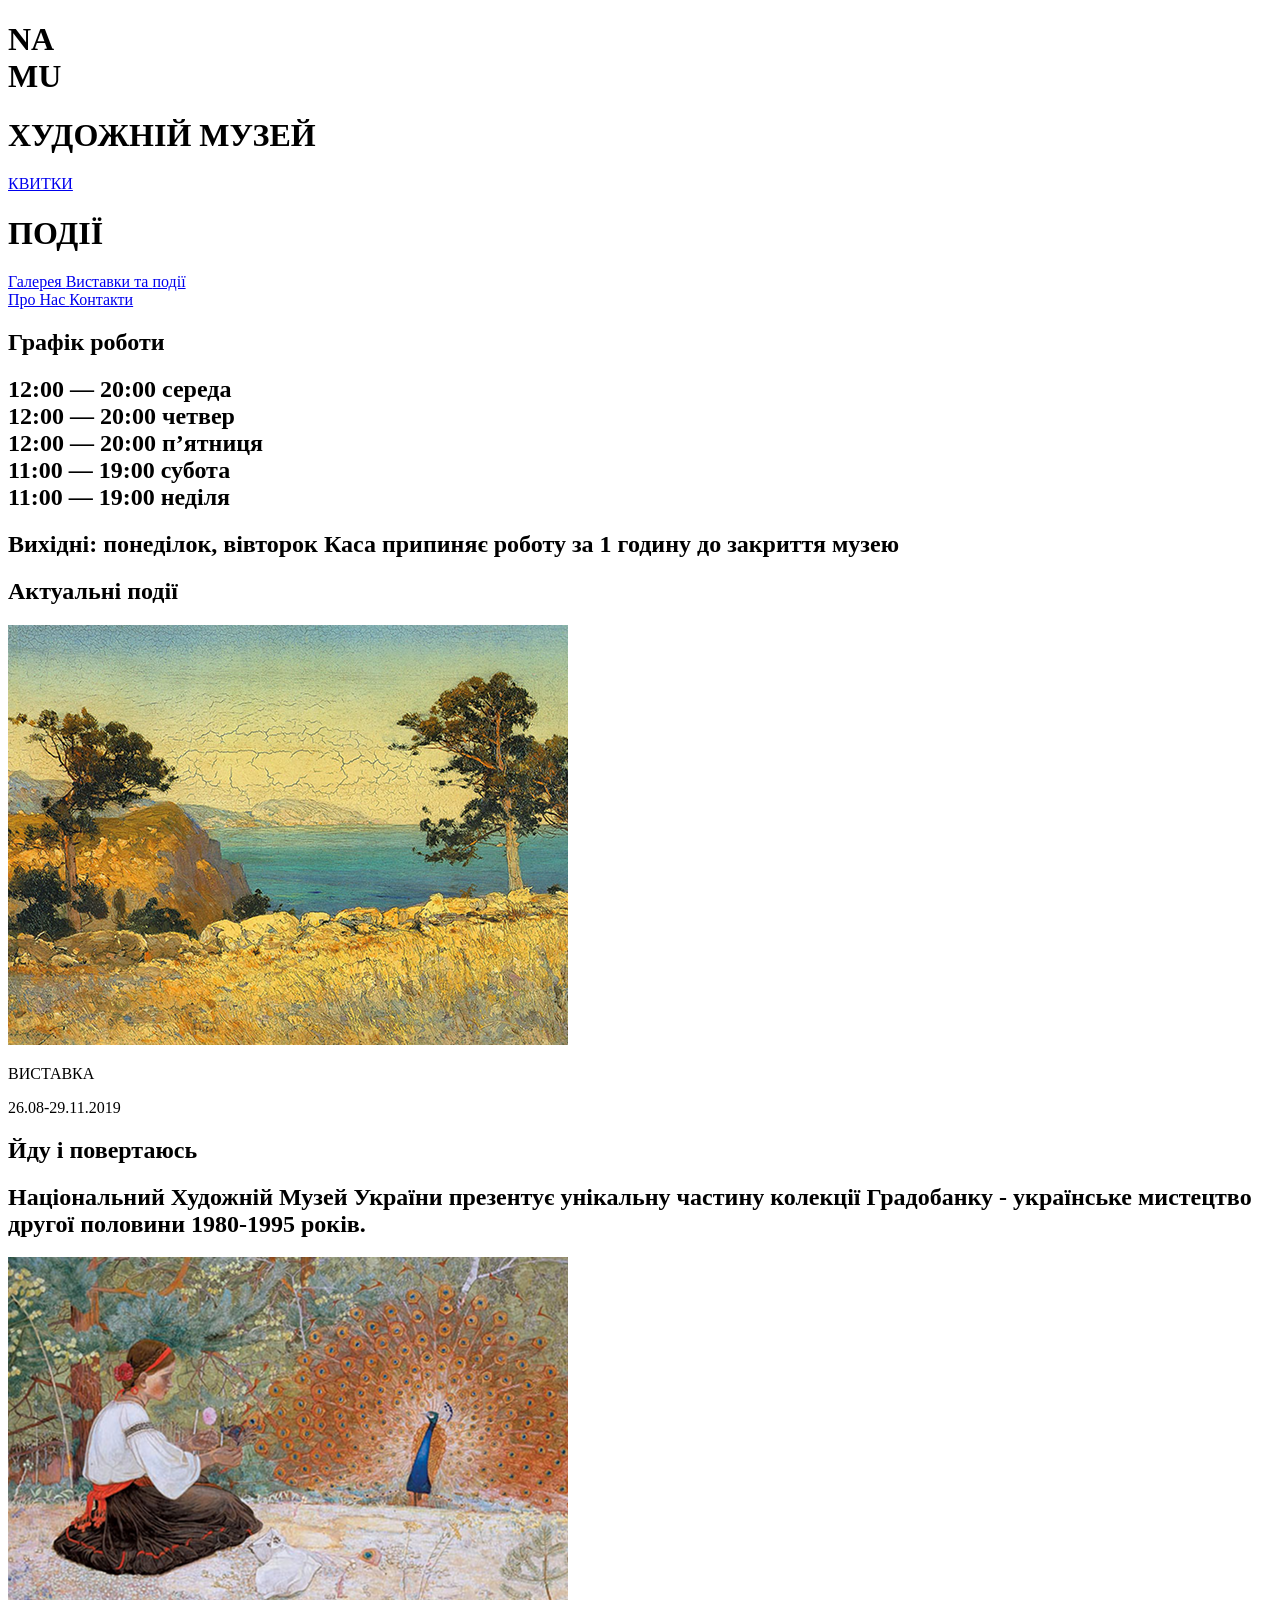
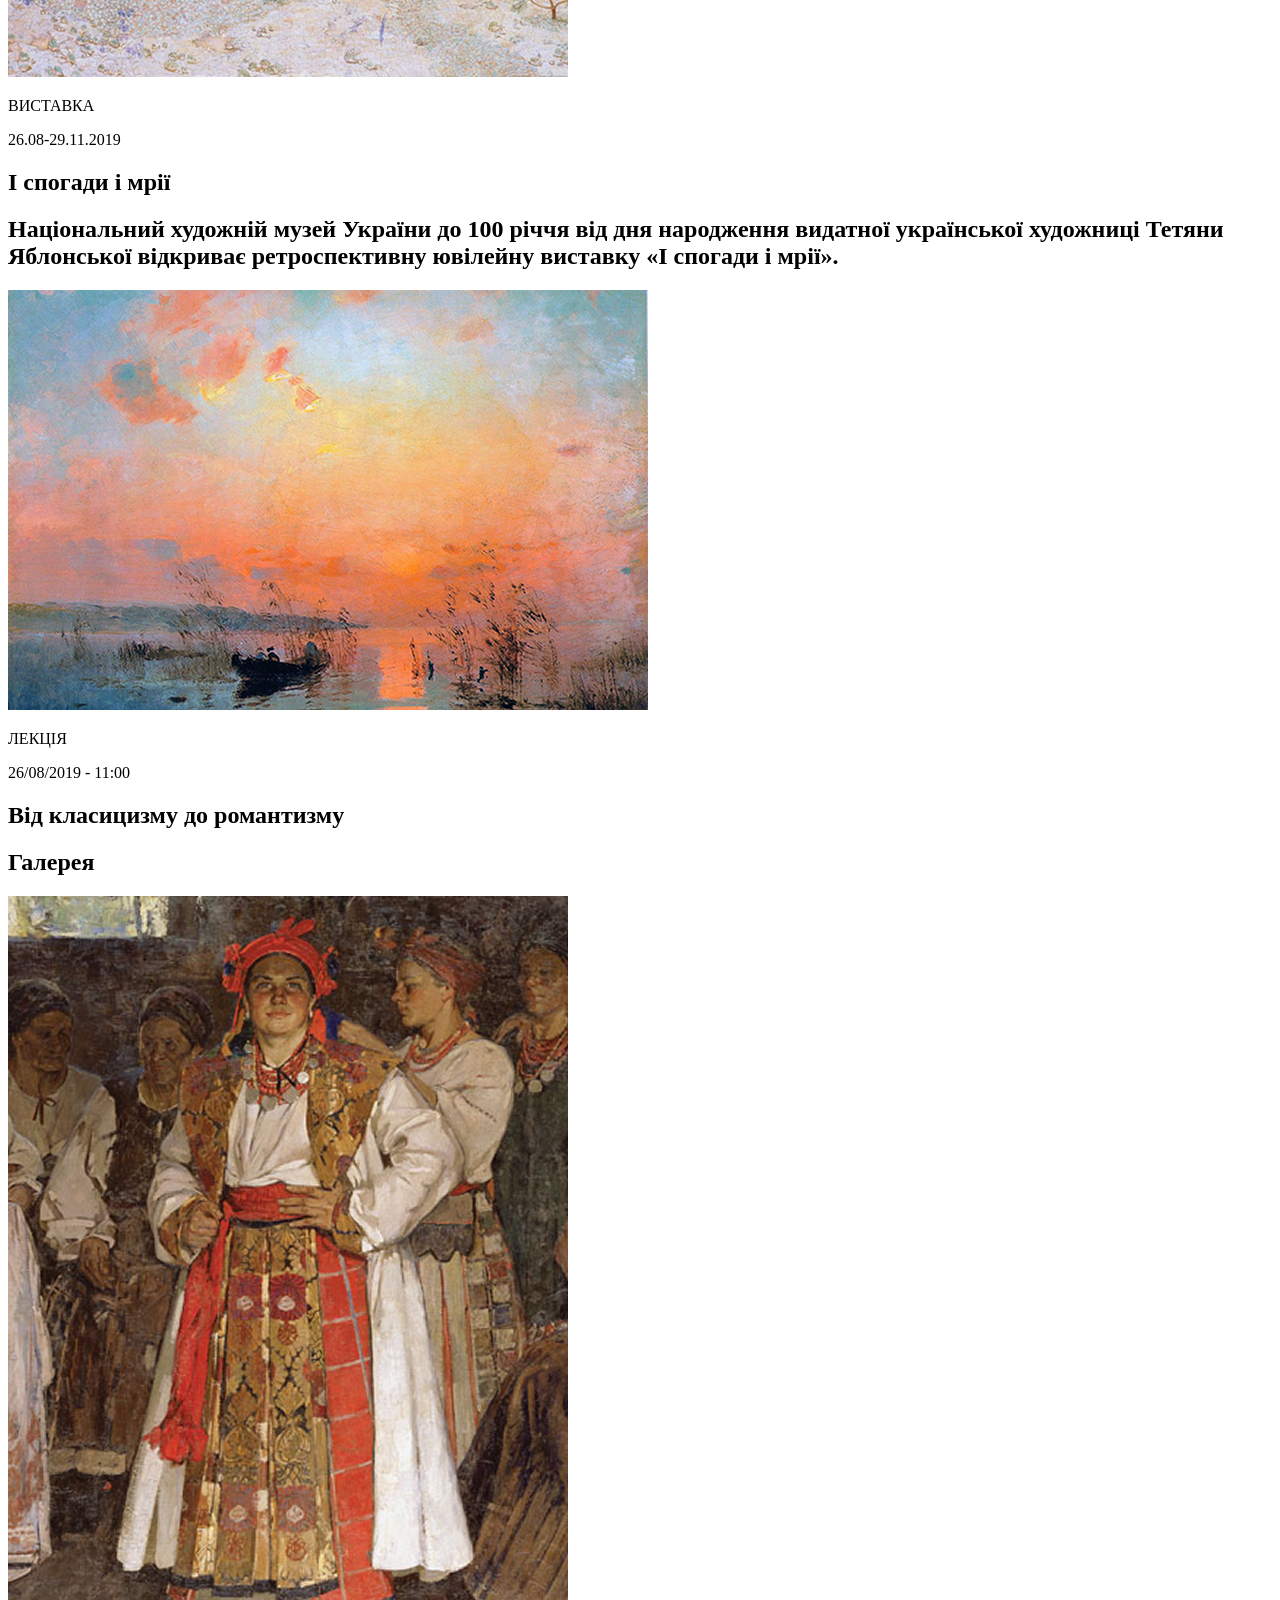
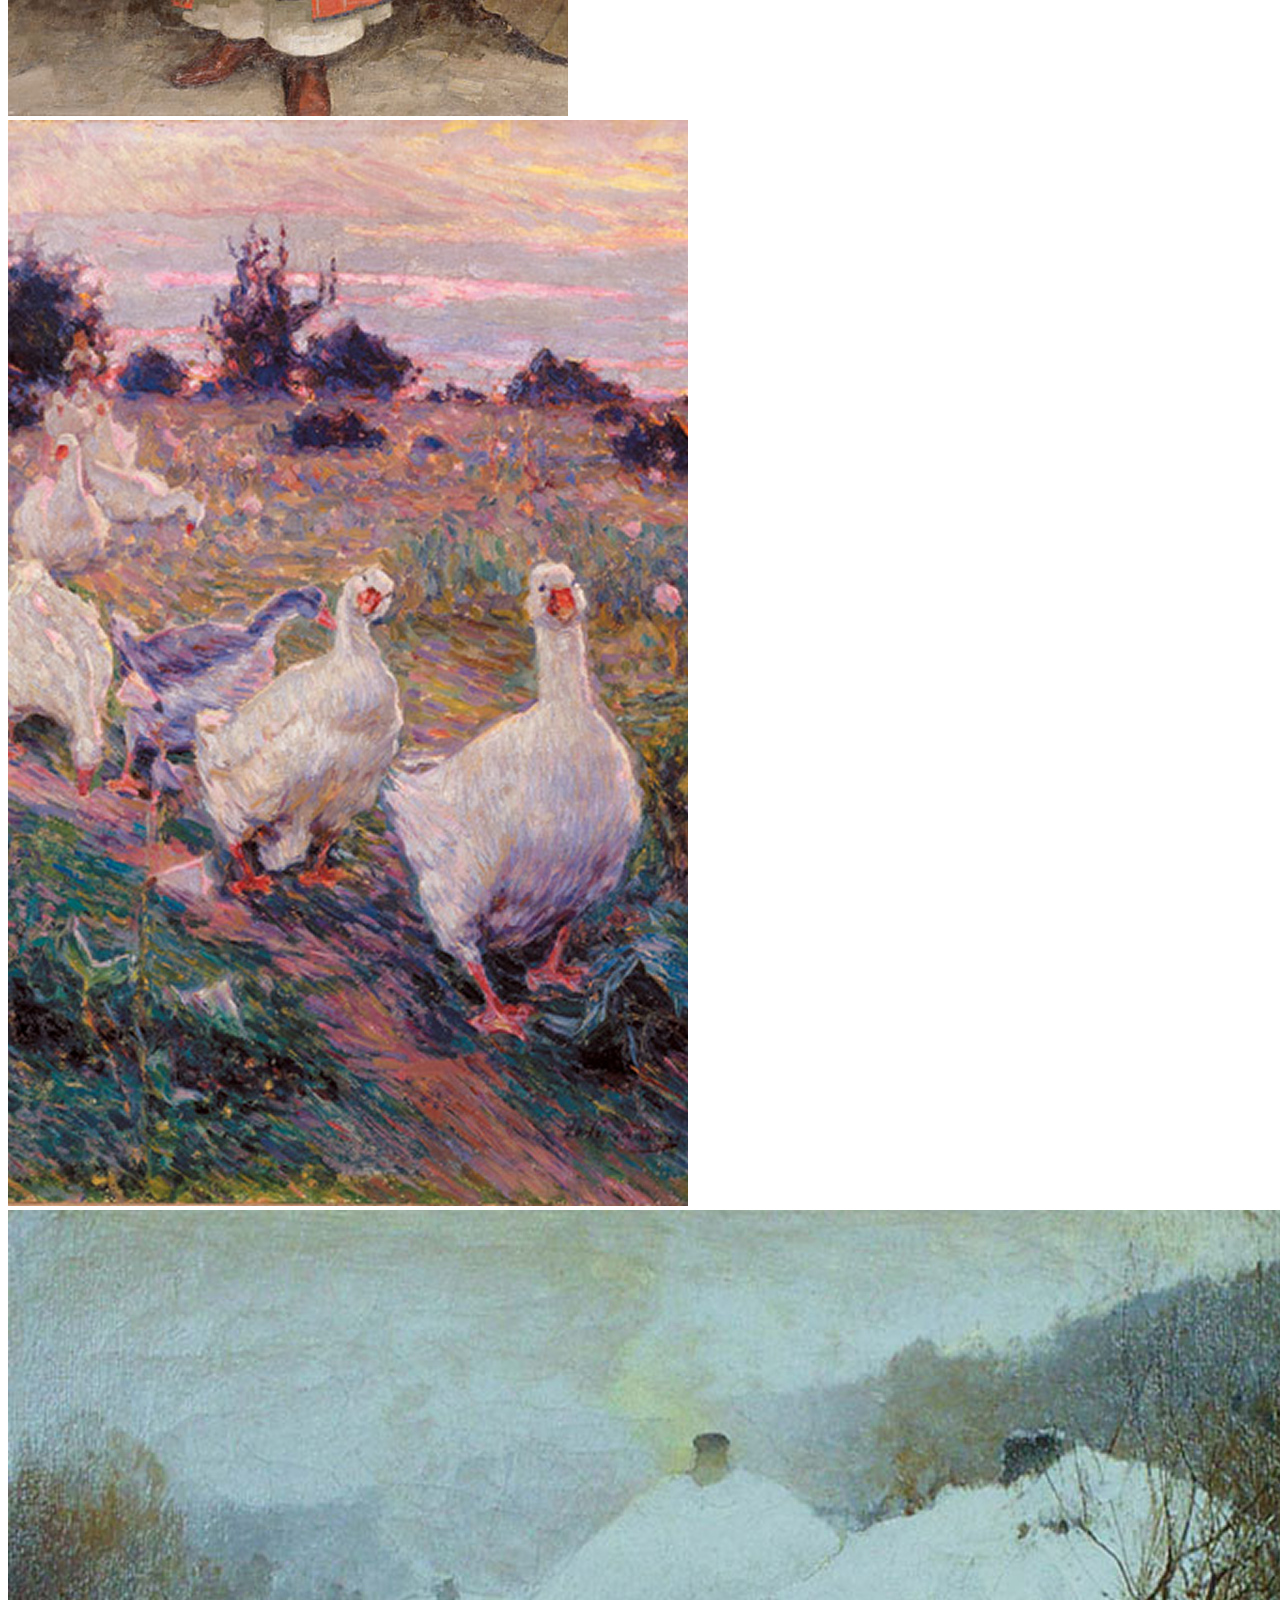
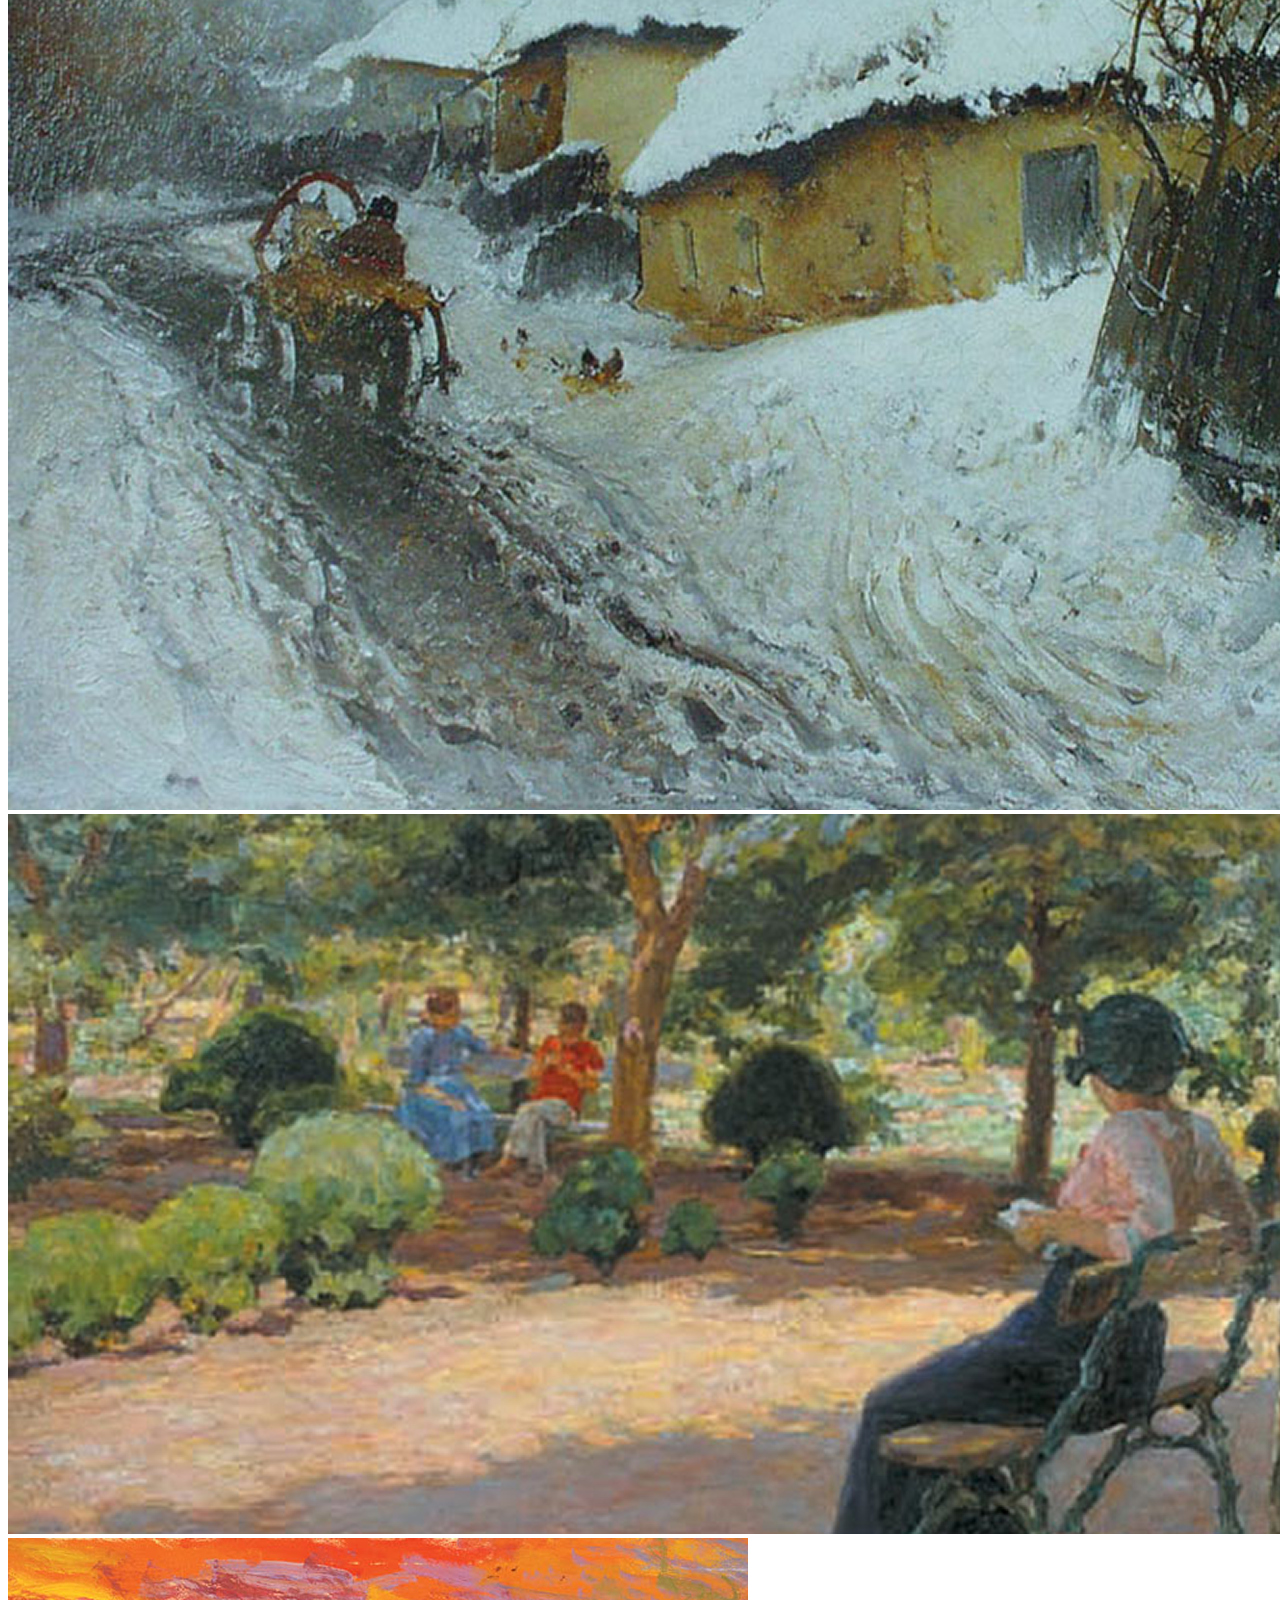
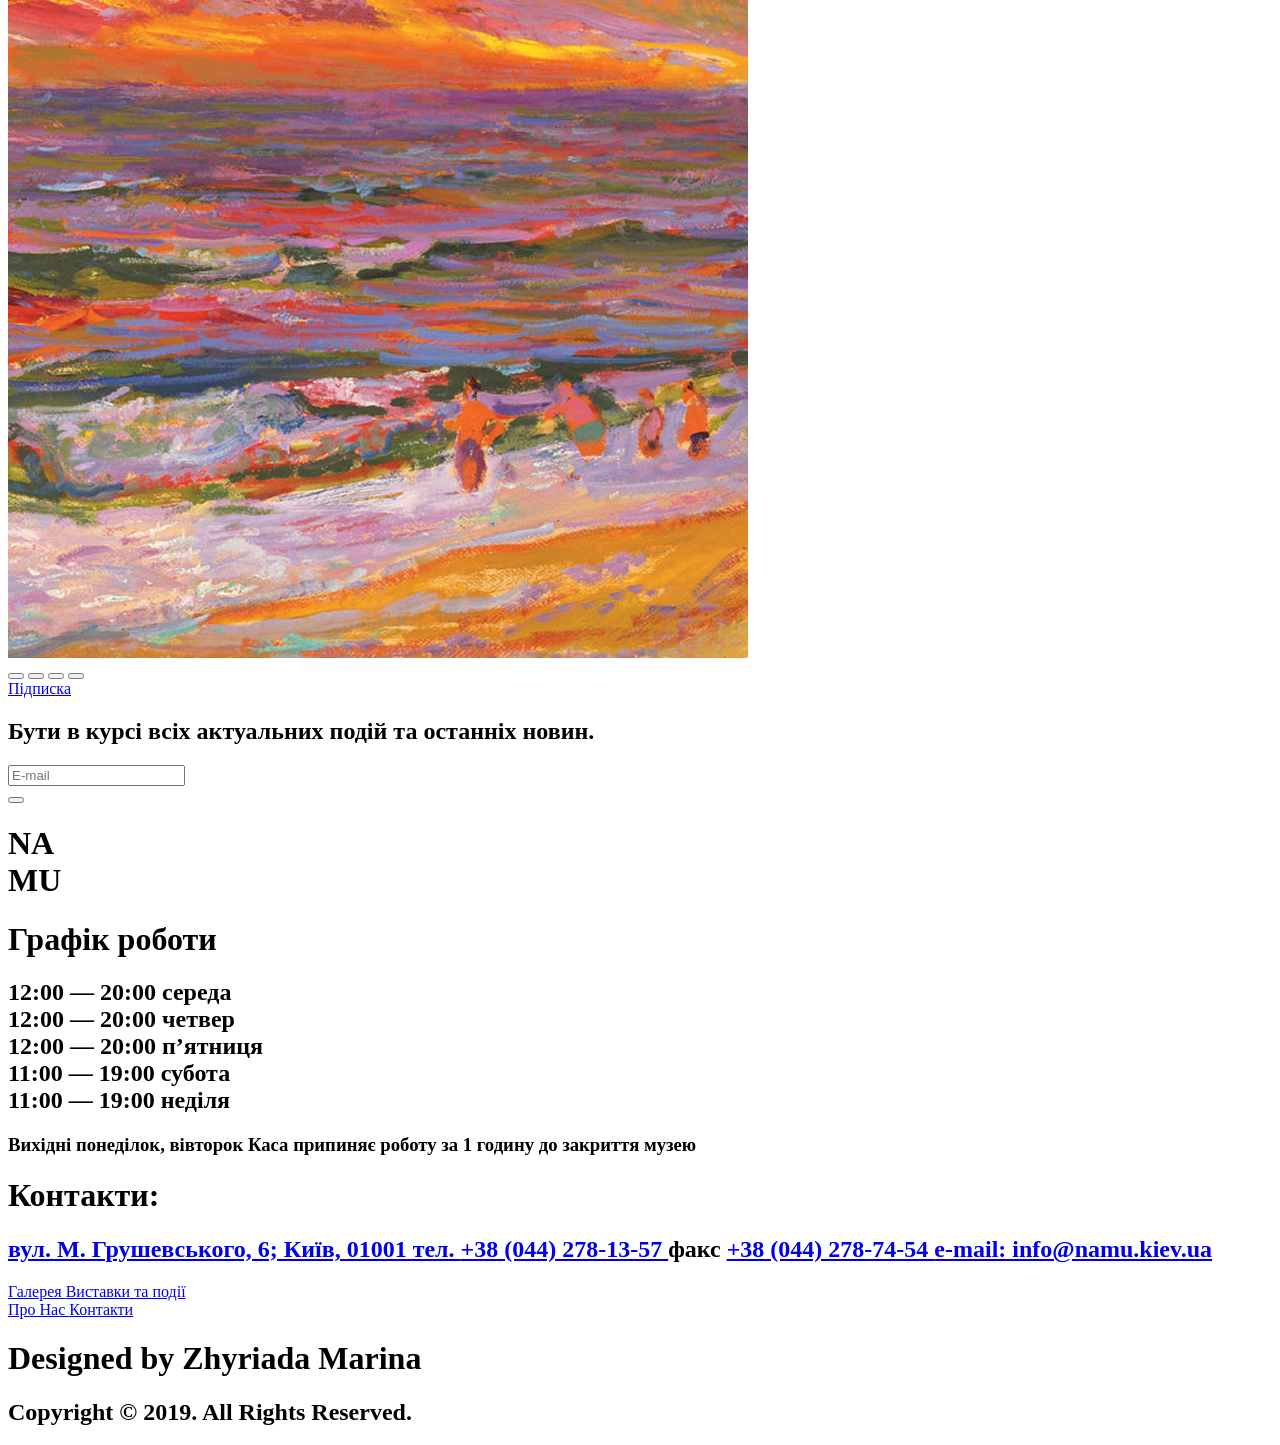
==== src/index.html @ 18efcba0 "completed tasks" ====
<!doctype html>
<html
  lang="en"
  class="page"
>
  <head>
    <meta charset="UTF-8" />
    <meta
      name="viewport"
      content="width=device-width, initial-scale=1.0"
    />
    <title>НАМУ</title>
    <link
      rel="stylesheet"
      href="./styles/main.scss"
    />
    <link
      rel="preconnect"
      href="https://fonts.googleapis.com"
    />
    <link
      rel="preconnect"
      href="https://fonts.gstatic.com"
    />
    <link
      href="https://fonts.googleapis.com/css2?family=Montserrat:ital,wght@0,100..900;1,100..900&display=swap"
      rel="stylesheet"
    />
    <link
      rel="shortcut icon"
      href="/src/images/icons/NA MU.png"
      type="image/x-icon"
    />

    <link
      rel="preconnect"
      href="https://fonts.googleapis.com"
    />
    <link
      rel="preconnect"
      href="https://fonts.gstatic.com"
    />
    <link
      href="https://fonts.googleapis.com/css2?family=IBM+Plex+Sans:ital,wght@0,100..700;1,100..700&display=swap"
      rel="stylesheet"
    />
  </head>
  <body class="page__body">
    <script src="scripts/main.js"></script>

    <header class="header">
      <div class="header__top">
        <div class="header__icon">
          <a
            href="#menu"
            class="icon icon--menu"
          ></a>
        </div>
        <h1 class="header__title">
          NA
          <br />
          MU
        </h1>

        <div class="header__space"></div>
      </div>
      <div class="header__bottom-icon">
        <a
          href="#menu"
          class="icon icon--menu"
        ></a>
      </div>
      <div class="header__bottom">
        <h1 class="header__bottom-title">ХУДОЖНІЙ МУЗЕЙ</h1>

        <div class="header__button">
          <div class="header__button-space"></div>
          <a
            href="#ticket"
            class="header__button-link"
          >
            КВИТКИ
          </a>
          <div class="header__button-icon">
            <a
              href="#ticekt"
              class="icon icon--arrow"
            ></a>
          </div>
        </div>
      </div>
      <div class="header__events">
        <div class="header__line"></div>
        <h1 class="header__events-title">ПОДІЇ</h1>
      </div>
    </header>

    <aside
      class="page__menu menu"
      id="menu"
    >
      <div class="menu__top">
        <div class="menu__icon">
          <a
            href="#"
            class="icon icon--close"
          ></a>
        </div>

        <div class="menu__links">
          <div class="menu__link-wrapper">
            <a
              href="#galery"
              class="menu__link"
            >
              Галерея
            </a>
            <a
              href="#events"
              class="menu__link"
            >
              Виставки та
              <!-- <br /> -->
              події
            </a>
          </div>
          <div class="menu__link-wrapper">
            <a
              href="#subscribe"
              class="menu__link"
            >
              Про Нас
            </a>
            <a
              href="#contact"
              class="menu__link"
            >
              Контакти
            </a>
          </div>
        </div>
      </div>
      <div class="menu__line"></div>

      <div class="menu__bottom">
        <div class="menu__schedule-time">
          <h1 class="menu__schedule-title">Графік роботи</h1>

          <h2 class="menu__schedule-sub-title-number">
            12:00 — 20:00
            <span class="menu__schedule-sub-title-day">середа</span>
            <br />
            12:00 — 20:00
            <span class="menu__schedule-sub-title-day">четвер</span>
            <br />
            12:00 — 20:00
            <span class="menu__schedule-sub-title-day">п’ятниця</span>
            <br />
            11:00 — 19:00
            <span class="menu__schedule-sub-title-day">субота</span>
            <br />
            11:00 — 19:00
            <span class="menu__schedule-sub-title-day">неділя</span>
          </h2>
        </div>
        <div class="menu__schedule-info">
          <h2 class="menu__schedule-headline">
            Вихідні:
            <span class="menu__schedule-headline-two">
              понеділок, вівторок Каса припиняє роботу за 1 годину до закриття
              музею
            </span>
          </h2>
        </div>
      </div>
    </aside>

    <main class="main">
      <section
        class="events"
        id="events"
      >
        <h1 class="events__title">Актуальні події</h1>

        <div class="events__exhibitions">
          <div class="events__exhibition">
            <div class="events__exhibition-image-wrapper">
              <img
                src="/src/images/exhibition-image-one.png"
                alt="exhibition-image-one"
                class="events__exhibition-image"
              />
            </div>

            <div class="events__exhibition-content">
              <div class="events__exhibition-top">
                <p class="events__exhibition-name">ВИСТАВКА</p>
                <p class="events__exhibition-date">26.08-29.11.2019</p>
              </div>
              <div class="events__exhibition-text-block">
                <h1 class="events__exhibition-title">Йду і повертаюсь</h1>
                <div class="events__exhibition-square"></div>
              </div>
              <div class="events__exhibition-sub-title-wrapper">
                <h2 class="events__exhibition-sub-title">
                  Національний Художній Музей України презентує унікальну
                  частину колекції Градобанку - українське мистецтво другої
                  половини 1980-1995 років.
                </h2>
              </div>
            </div>
          </div>

          <div class="events__exhibition events__exhibition--two">
            <div
              class="events__exhibition-image-wrapper events__exhibition-image-wrapper--"
            >
              <img
                src="/src/images/exhibition-image-two.png"
                alt="exhibition-image-one"
                class="events__exhibition-image"
              />
            </div>
            <div class="events__exhibition-content">
              <div class="events__exhibition-top">
                <p class="events__exhibition-name">ВИСТАВКА</p>
                <p class="events__exhibition-date">26.08-29.11.2019</p>
              </div>

              <div class="events__exhibition-text-block">
                <h1 class="events__exhibition-title">І спогади і мрії</h1>
                <div class="events__exhibition-square"></div>
              </div>
              <div class="events__exhibition-sub-title-wrapper">
                <h2 class="events__exhibition-sub-title">
                  Національний художній музей України до 100 річчя від дня
                  народження видатної української художниці Тетяни Яблонської
                  відкриває ретроспективну ювілейну виставку «І спогади і мрії».
                </h2>
              </div>
            </div>
          </div>
        </div>

        <div class="events__lection">
          <img
            src="/src/images/lection-image.png"
            alt="lection-image"
            class="events__lection-image"
          />

          <div class="events__lection-text-block">
            <div class="events__lection-top">
              <p class="events__lection-name">ЛЕКЦІЯ</p>
              <p class="events__lection-date">26/08/2019 - 11:00</p>
            </div>

            <h1 class="events__lection-title">Від класицизму до романтизму</h1>
          </div>
        </div>
      </section>

      <section
        class="galery"
        id="galery"
      >
        <h1 class="galery__title">Галерея</h1>

        <div class="galery__images">
          <div class="galery__image-wrapper">
            <img
              src="/src/images/galery-image-one.png"
              alt="galery-image-one"
              class="galery__image-one"
            />
          </div>

          <div class="galery__image-wrapper-two">
            <img
              src="/src/images/duck.png"
              alt="galery-image-one"
              class="galery__image-two"
            />
          </div>

          <div class="galery__image-wrapper-three">
            <img
              src="/src/images/galeru-house.png"
              alt="galery-image-one"
              class="galery__image-three"
            />
          </div>

          <div class="galery__image-wrapper-four">
            <img
              src="/src/images/galery-four.png"
              alt="galery-image-one"
              class="galery__image-four"
            />
          </div>

          <div class="galery__image-wrapper-five">
            <img
              src="/src/images/galery-five.png"
              alt="galery-image-one"
              class="galery__image-five"
            />
          </div>
        </div>

        <div class="galery__eclipses">
          <button class="galery__eclipse"></button>
          <button class="galery__eclipse"></button>
          <button class="galery__eclipse"></button>
          <button class="galery__eclipse"></button>
        </div>
      </section>

      <section
        class="subscribe"
        id="subscribe"
      >
        <div class="subscribe__text-block">
          <a
            href="#"
            class="subscribe__title"
          >
            Підписка
          </a>
          <h2 class="subscribe__sub-title">
            Бути в курсі всіх актуальних подій та останніх новин.
          </h2>
        </div>
        <form class="subscribe__form">
          <div class="subscribe__button">
            <input
              class="subscribe__input"
              type="email"
              name="email"
              id="email"
              required
              placeholder="E-mail"
            />
          </div>
          <button class="subscribe__button-icon">
            <div class="icon icon--arrow-black"></div>
          </button>
        </form>
      </section>
    </main>

    <footer class="footer">
      <div class="footer__top">
        <h1 class="footer__title">
          NA
          <br />
          MU
        </h1>

        <div class="footer__space"></div>

        <div class="footer__icons">
          <a
            href="https://www.facebook.com/"
            class="icon icon--facebook"
            target="_blank"
          ></a>
          <a
            href="https://www.instagram.com/"
            class="icon icon--instagram"
            target="_blank"
          ></a>
        </div>
      </div>

      <div class="footer__bottom">
        <div class="footer__schedule">
          <h1 class="footer__schedule-title">Графік роботи</h1>

          <h2 class="footer__schedule-sub-title-number">
            12:00 — 20:00
            <span class="footer__schedule-sub-title-day">середа</span>
            <br />
            12:00 — 20:00
            <span class="footer__schedule-sub-title-day">четвер</span>
            <br />
            12:00 — 20:00
            <span class="footer__schedule-sub-title-day">п’ятниця</span>
            <br />
            11:00 — 19:00
            <span class="footer__schedule-sub-title-day">субота</span>
            <br />
            11:00 — 19:00
            <span class="footer__schedule-sub-title-day">неділя</span>
          </h2>

          <h3 class="footer__schedule-headline">
            Вихідні понеділок, вівторок Каса припиняє роботу за 1 годину до
            закриття музею
          </h3>
        </div>

        <div
          class="footer__contact"
          id="contact"
        >
          <h1 class="footer__contact-title">Контакти:</h1>

          <h2 class="footer__contact-sub-title">
            <a
              href="https://www.google.com/maps/search/?api=1&query=вул.+М.+Грушевського,+6;+Київ,+01001"
              target="_blank"
              class="footer__contact-link"
            >
              вул. М. Грушевського, 6; Київ, 01001 тел.
            </a>
            <a
              href="tel:+380442781357"
              class="footer__contact-link"
            >
              +38 (044) 278-13-57
            </a>
            факс
            <a
              href="tel:+380442787454"
              class="footer__contact-link"
            >
              +38 (044) 278-74-54
            </a>
            <a
              href="malito:info@namu.kiev.ua"
              class="footer__contact-link"
            >
              e-mail: info@namu.kiev.ua
            </a>
          </h2>
        </div>
      </div>

      <div class="footer__button">
        <a
          href="#top"
          class="icon icon--arrow-up"
        ></a>
      </div>

      <div class="footer__line"></div>

      <div class="footer__links">
        <div class="footer__link-wrapper">
          <a
            href="#galery"
            class="footer__link"
          >
            Галерея
          </a>
          <a
            href="#events"
            class="footer__link"
          >
            Виставки та події
          </a>
        </div>
        <div class="footer__link-wrapper">
          <a
            href="#galery"
            class="footer__link"
          >
            Про Нас
          </a>
          <a
            href="#subscribe"
            class="footer__link"
          >
            Контакти
          </a>
        </div>
      </div>

      <div class="footer__description">
        <h1 class="footer__headeline">Designed by Zhyriada Marina</h1>
        <h2 class="footer__headeline footer__headeline--two">
          Copyright © 2019. All Rights Reserved.
        </h2>
      </div>
    </footer>
  </body>
</html>
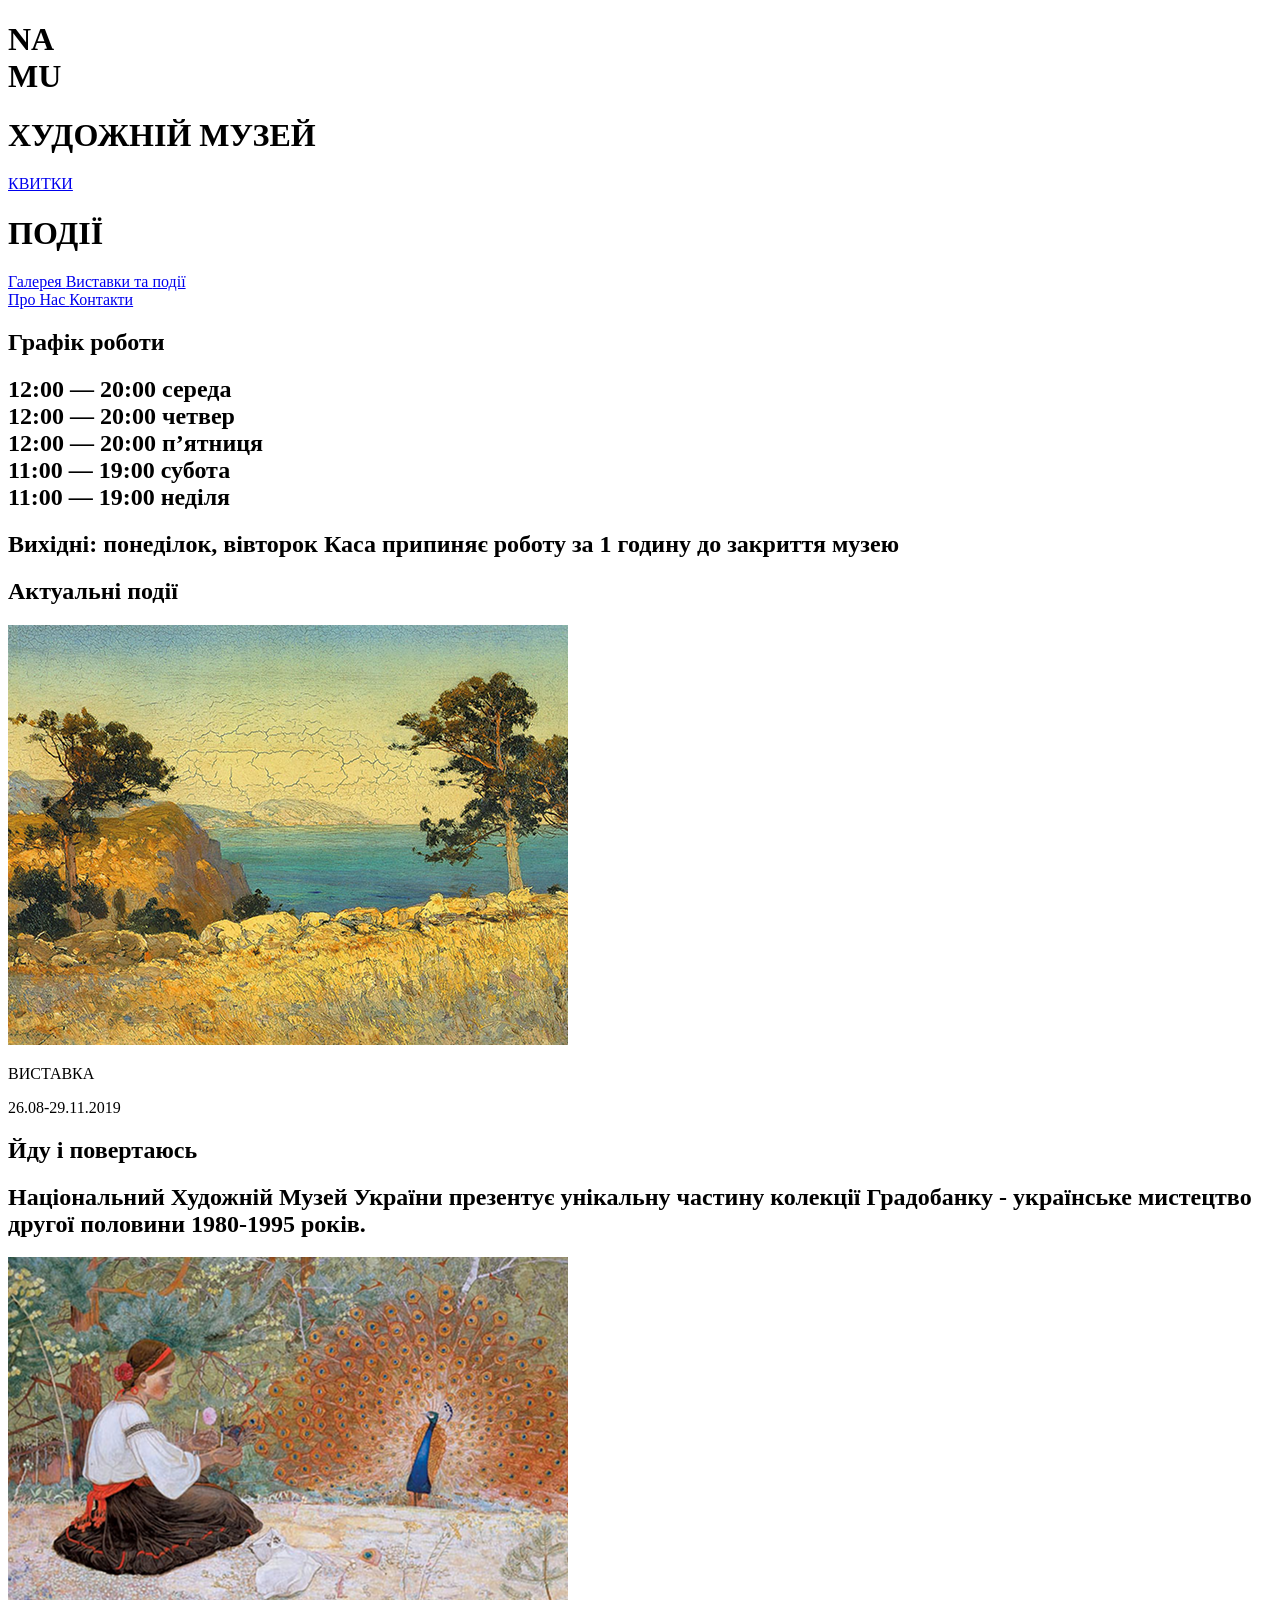
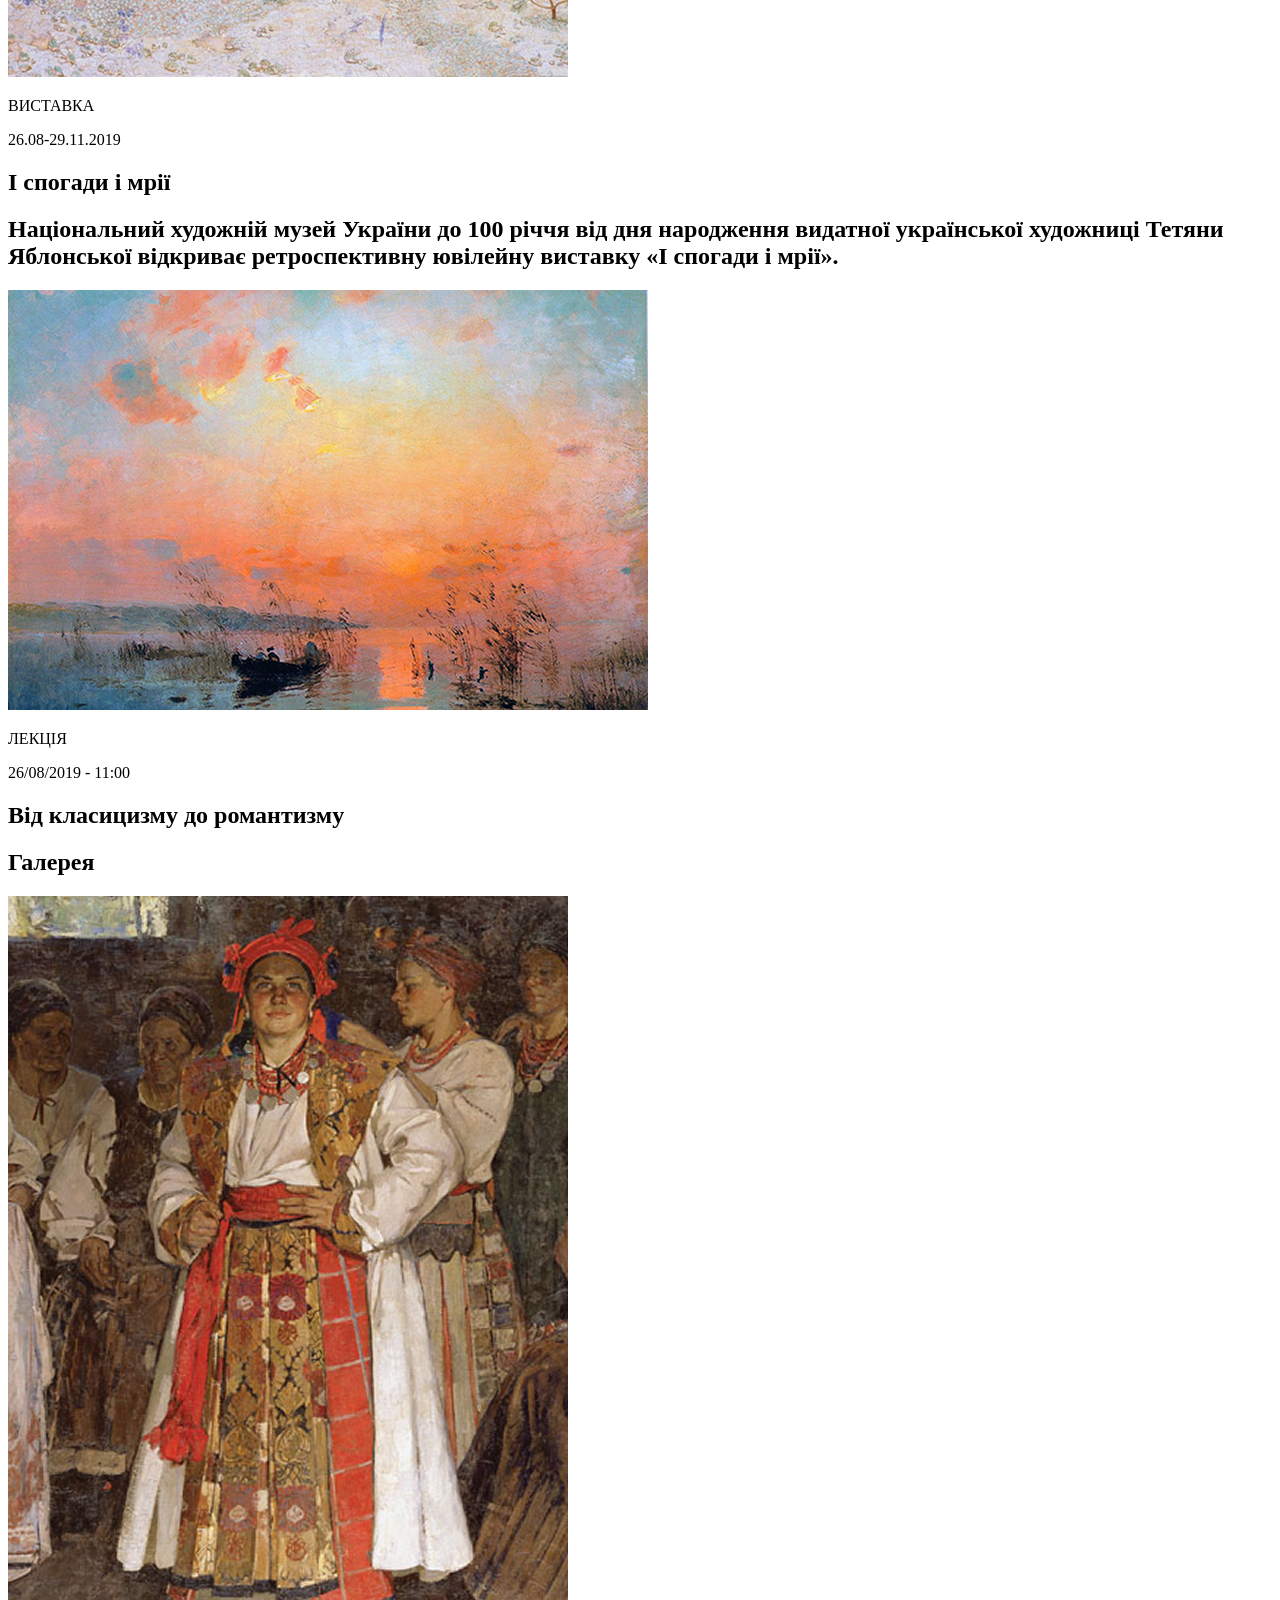
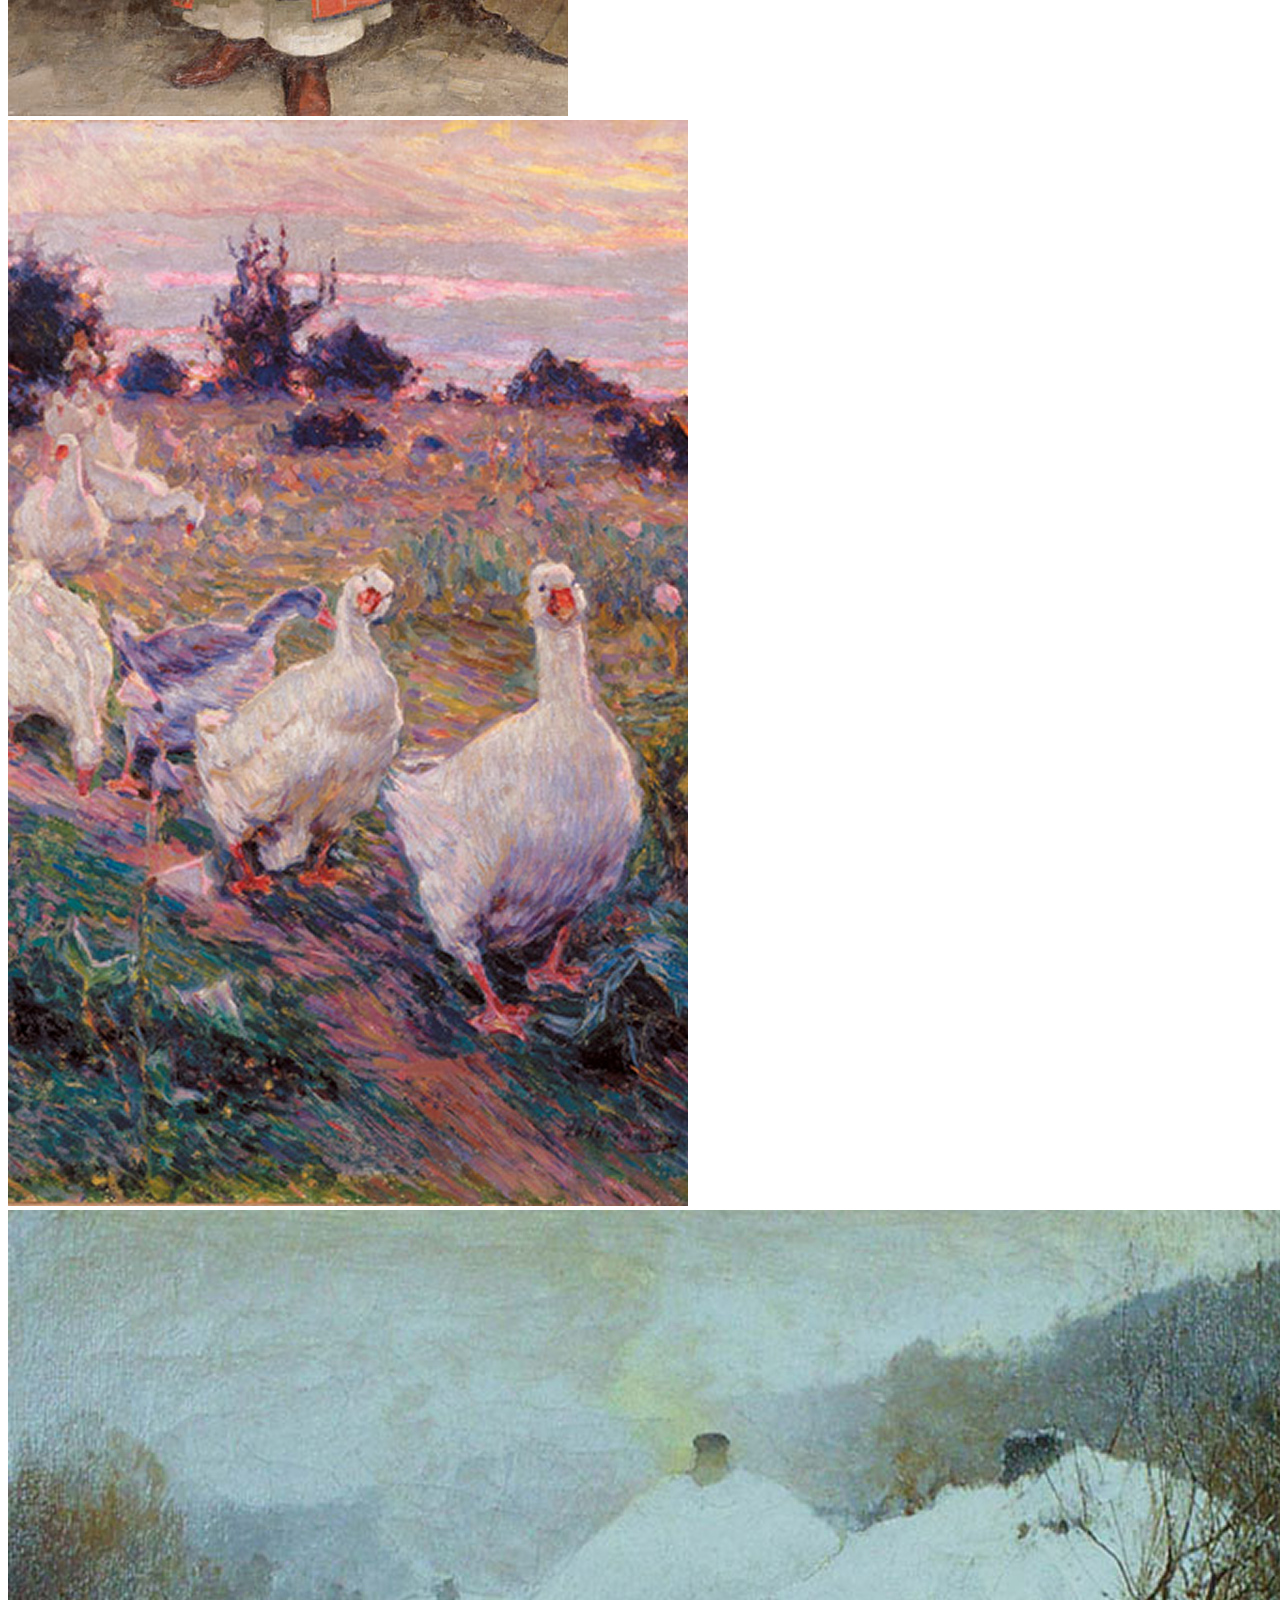
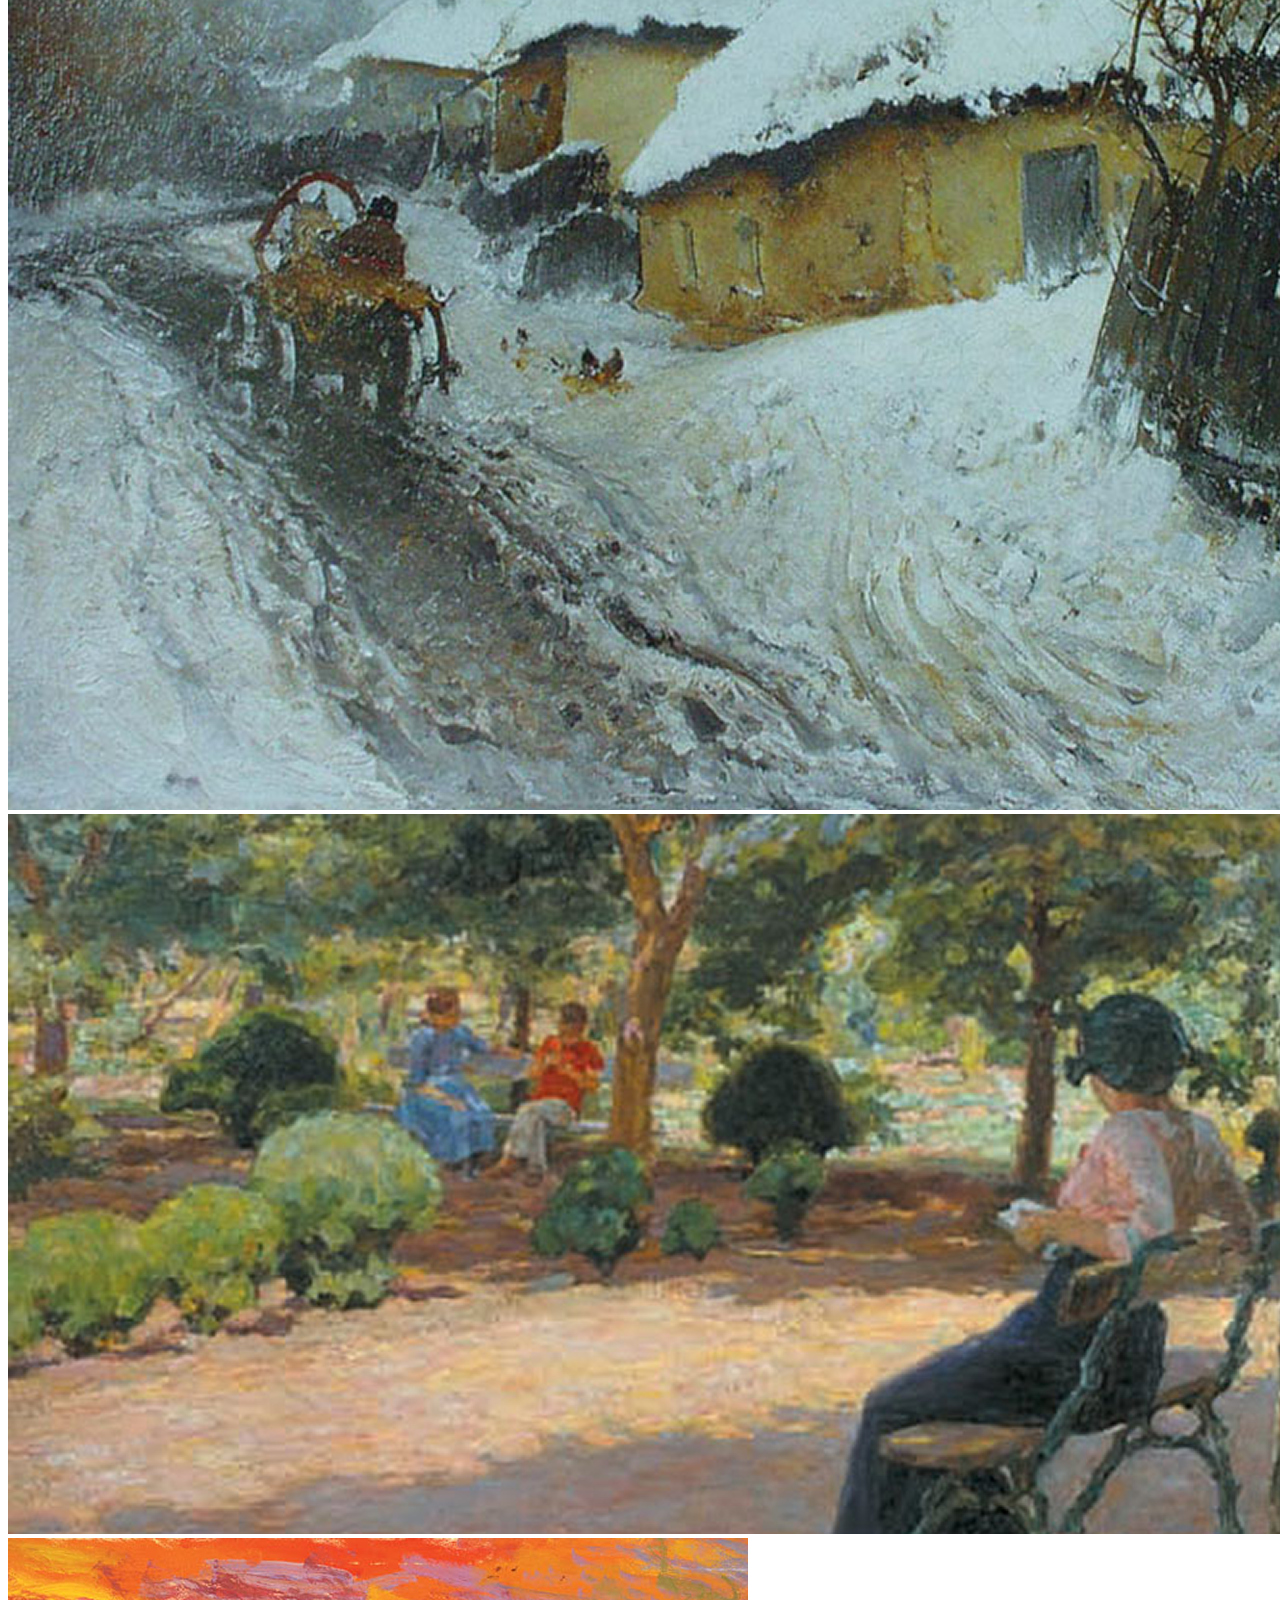
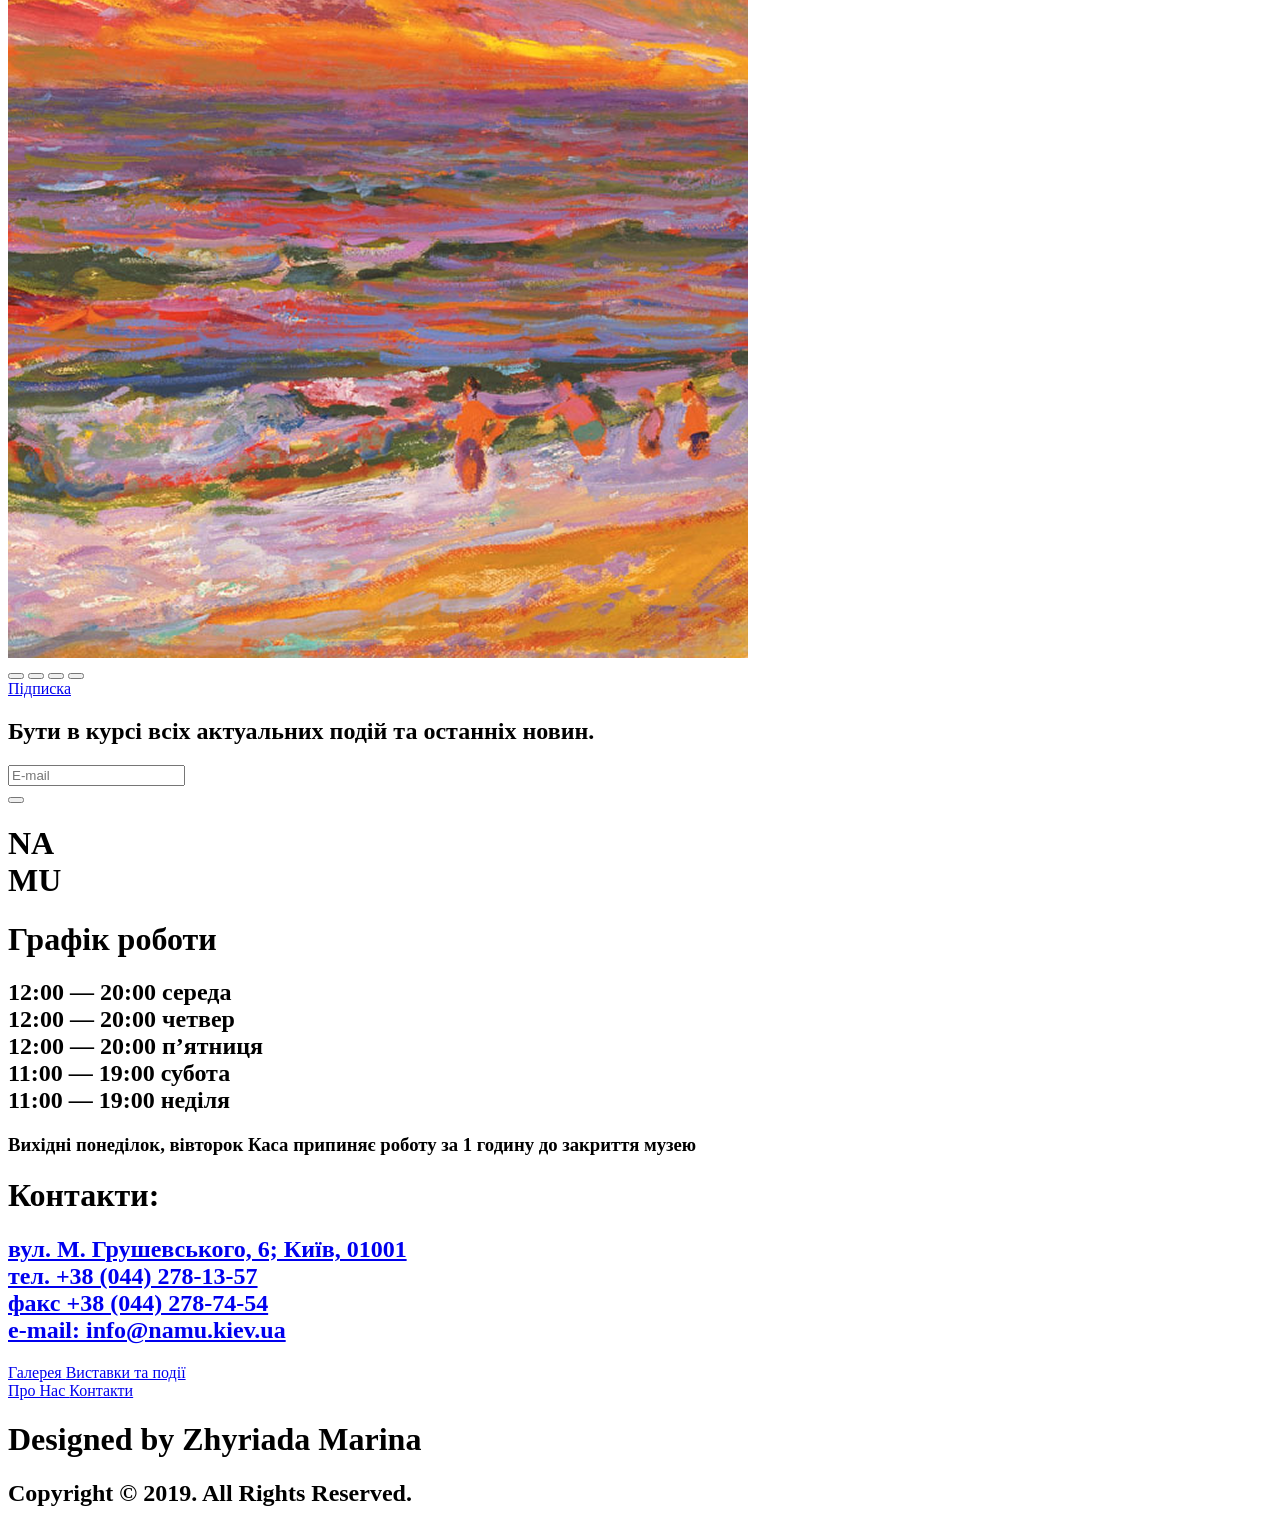
==== commit 3f9b720d: "completed tasks" ====
--- a/src/index.html
+++ b/src/index.html
@@ -331,7 +331,10 @@
             Бути в курсі всіх актуальних подій та останніх новин.
           </h2>
         </div>
-        <form class="subscribe__form">
+        <form
+          class="subscribe__form"
+          onsubmit="this.reset(); return false;"
+        >
           <div class="subscribe__button">
             <input
               class="subscribe__input"
@@ -412,21 +415,25 @@
               target="_blank"
               class="footer__contact-link"
             >
-              вул. М. Грушевського, 6; Київ, 01001 тел.
-            </a>
+              вул. М. Грушевського, 6; Київ, 01001
+            </a>
+            <br />
             <a
               href="tel:+380442781357"
               class="footer__contact-link"
             >
-              +38 (044) 278-13-57
-            </a>
-            факс
+              тел. +38 (044) 278-13-57
+            </a>
+            <br />
+
             <a
               href="tel:+380442787454"
               class="footer__contact-link"
             >
-              +38 (044) 278-74-54
-            </a>
+              факс +38 (044) 278-74-54
+            </a>
+            <br />
+
             <a
               href="malito:info@namu.kiev.ua"
               class="footer__contact-link"
